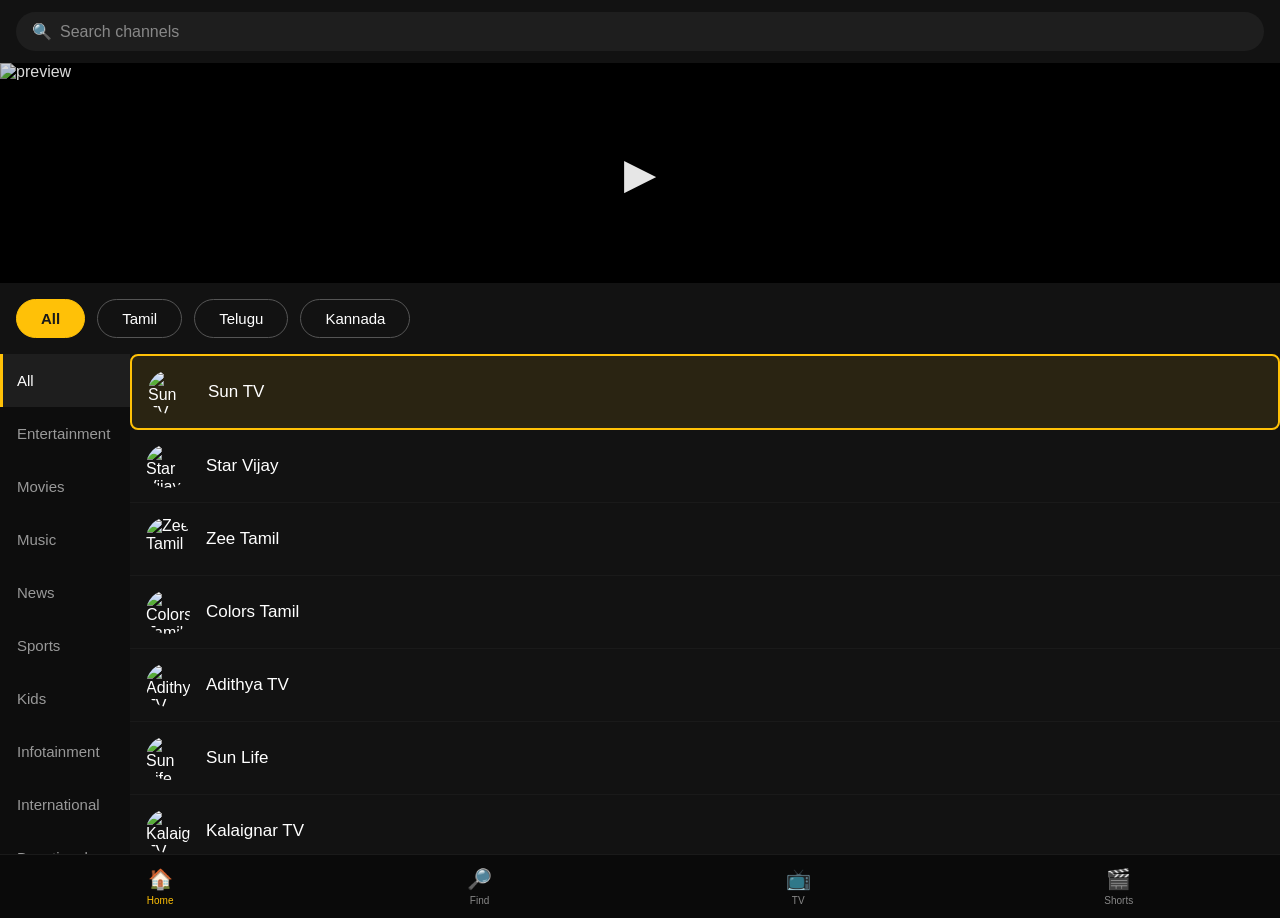
==== index.html @ 4cde8040 "Add files via upload" ====
<!DOCTYPE html>
<html lang="en">
<head>
<meta charset="UTF-8">
<meta name="viewport" content="width=device-width, initial-scale=1.0">
<title>TV Channel Prototype</title>
<link rel="stylesheet" href="style.css">
</head>
<body>

<!-- ============ HOME SCREEN ============ -->
<div id="homeScreen" class="screen active">

  <div class="search-bar">
    <span class="search-icon">🔍</span>
    <span class="search-placeholder">Search channels</span>
  </div>

  <!-- Mini preview player -->
  <div id="miniPlayer" class="mini-player">
    <img id="miniPlayerImg" src="" alt="preview" class="mini-player-img">
    <div class="mini-player-overlay">
      <span class="play-icon">▶</span>
    </div>
  </div>

  <!-- Language tabs -->
  <div id="tabBar" class="tab-bar"></div>

  <div class="body-row">
    <!-- Category sidebar -->
    <div id="categoryList" class="category-list"></div>

    <!-- Channel list -->
    <div id="channelList" class="channel-list"></div>
  </div>

  <!-- Bottom nav -->
  <div class="bottom-nav">
    <div class="nav-item active"><span>🏠</span><small>Home</small></div>
    <div class="nav-item"><span>🔎</span><small>Find</small></div>
    <div class="nav-item"><span>📺</span><small>TV</small></div>
    <div class="nav-item"><span>🎬</span><small>Shorts</small></div>
  </div>
</div>

<!-- ============ PLAYER SCREEN ============ -->
<div id="playerScreen" class="screen">
  <div class="player-surface">
    <img id="playerImg" src="" alt="playing" class="player-img">

    <div class="player-top-bar">
      <span id="backBtn" class="icon-btn">←</span>
      <span id="playerTitle" class="player-title">Channel Name</span>
      <div class="player-top-icons">
        <span class="icon-btn">⛶</span>
        <span class="icon-btn">📡</span>
        <span class="icon-btn">↗</span>
      </div>
    </div>

    <div class="player-center-controls">
      <span class="seek-btn">⏪<small>10s</small></span>
      <span id="playPauseBtn" class="play-pause-btn">⏸</span>
      <span class="seek-btn">10s<small>⏩</small></span>
    </div>

    <div class="player-bottom-bar">
      <div class="seek-row">
        <span class="time">0:29:38</span>
        <div class="seek-track"><div class="seek-fill"></div></div>
        <span class="time">0:29:58</span>
      </div>
      <div class="player-bottom-controls">
        <div class="ctrl"><span>HD</span> Quality</div>
        <div class="ctrl"><span>🔒</span> Lock</div>
        <div class="ctrl"><span>💬</span> Audio &amp; Subtitles</div>
        <div id="moreChannelsBtn" class="ctrl">▤ More Channels</div>
      </div>
    </div>

    <!-- Channel overlay panel that scrolls forward on selection -->
    <div id="channelOverlay" class="channel-overlay">
      <div class="overlay-tab-bar">
        <div class="overlay-tab active">All</div>
        <div class="overlay-tab">Tamil</div>
        <div class="overlay-tab">Telugu</div>
        <div class="overlay-tab">Kannada</div>
      </div>
      <div class="overlay-body">
        <div class="overlay-category-list">
          <div class="overlay-cat active">All</div>
          <div class="overlay-cat">Entertainment</div>
          <div class="overlay-cat">Movies</div>
          <div class="overlay-cat">Music</div>
          <div class="overlay-cat">News</div>
          <div class="overlay-cat">Sports</div>
          <div class="overlay-cat">Kids</div>
          <div class="overlay-cat">Infotainment</div>
        </div>
        <div id="overlayChannelList" class="overlay-channel-list"></div>
      </div>
    </div>
  </div>
</div>

<script src="channels.js"></script>
<script src="app.js"></script>
</body>
</html>
---- style.css ----
* { box-sizing: border-box; margin: 0; padding: 0; }

body {
  font-family: -apple-system, Segoe UI, Roboto, sans-serif;
  background: #121212;
  color: #fff;
  overflow-x: hidden;
}

.screen { display: none; }
.screen.active { display: block; }

/* ---------- HOME SCREEN ---------- */

.search-bar {
  display: flex;
  align-items: center;
  gap: 8px;
  margin: 12px 16px;
  padding: 10px 16px;
  background: #1e1e1e;
  border-radius: 24px;
  color: #888;
}

.mini-player {
  position: relative;
  width: 100%;
  height: 220px;
  background: #000;
  cursor: pointer;
  overflow: hidden;
}
.mini-player-img {
  width: 100%;
  height: 100%;
  object-fit: cover;
  display: block;
}
.mini-player-overlay {
  position: absolute;
  inset: 0;
  display: flex;
  align-items: center;
  justify-content: center;
  background: rgba(0,0,0,0.15);
  transition: background 0.2s;
}
.mini-player-overlay:hover { background: rgba(0,0,0,0.35); }
.play-icon { font-size: 42px; opacity: 0.9; }

.tab-bar {
  display: flex;
  gap: 12px;
  padding: 16px;
  overflow-x: auto;
}
.tab {
  padding: 10px 24px;
  border-radius: 24px;
  border: 1px solid #555;
  white-space: nowrap;
  cursor: pointer;
  font-size: 15px;
}
.tab.active {
  background: #FFC107;
  color: #1a1a1a;
  border-color: #FFC107;
  font-weight: 600;
}

.body-row {
  display: flex;
  height: calc(100vh - 400px);
  min-height: 320px;
}

.category-list {
  width: 130px;
  background: #0d0d0d;
  overflow-y: auto;
  flex-shrink: 0;
}
.category-item {
  padding: 18px 14px;
  font-size: 15px;
  color: #999;
  cursor: pointer;
  border-left: 3px solid transparent;
}
.category-item.active {
  background: #1e1e1e;
  color: #fff;
  border-left-color: #FFC107;
}

.channel-list {
  flex: 1;
  overflow-y: auto;
}

.channel-item {
  display: flex;
  align-items: center;
  gap: 16px;
  padding: 14px 16px;
  border-bottom: 1px solid #1a1a1a;
  cursor: pointer;
  transition: background 0.15s;
}
.channel-item:hover,
.channel-item:focus-visible {
  background: #1e1e1e;
  outline: 2px solid #FFC107;
  outline-offset: -2px;
}
.channel-item.selected {
  border: 2px solid #FFC107;
  border-radius: 8px;
  background: #2a2412;
}
.channel-logo {
  width: 44px;
  height: 44px;
  border-radius: 50%;
  object-fit: cover;
  flex-shrink: 0;
}
.channel-name {
  font-size: 17px;
}
/* Intentionally: no .premium-badge / crown styles exist in this stylesheet */

.bottom-nav {
  display: flex;
  justify-content: space-around;
  padding: 12px 0;
  background: #0a0a0a;
  border-top: 1px solid #1a1a1a;
}
.nav-item {
  display: flex;
  flex-direction: column;
  align-items: center;
  gap: 4px;
  font-size: 12px;
  color: #888;
}
.nav-item.active { color: #FFC107; }
.nav-item span { font-size: 20px; }

/* ---------- PLAYER SCREEN ---------- */

.player-surface {
  position: relative;
  width: 100vw;
  height: 100vh;
  background: #000;
  overflow: hidden;
}
.player-img {
  width: 100%;
  height: 100%;
  object-fit: cover;
  display: block;
}

.player-top-bar {
  position: absolute;
  top: 0; left: 0; right: 0;
  display: flex;
  align-items: center;
  gap: 16px;
  padding: 16px 24px;
  background: linear-gradient(to bottom, rgba(0,0,0,0.7), transparent);
}
.icon-btn {
  font-size: 22px;
  cursor: pointer;
  padding: 4px 8px;
}
.player-title {
  flex: 1;
  text-align: center;
  font-size: 20px;
}
.player-top-icons { display: flex; gap: 16px; }

.player-center-controls {
  position: absolute;
  top: 50%;
  left: 50%;
  transform: translate(-50%, -50%);
  display: flex;
  align-items: center;
  gap: 60px;
}
.seek-btn {
  font-size: 24px;
  display: flex;
  flex-direction: column;
  align-items: center;
  cursor: pointer;
  opacity: 0.85;
}
.seek-btn small { font-size: 11px; }
.play-pause-btn {
  font-size: 46px;
  cursor: pointer;
}

.player-bottom-bar {
  position: absolute;
  bottom: 0; left: 0; right: 0;
  padding: 16px 24px 20px;
  background: linear-gradient(to top, rgba(0,0,0,0.8), transparent);
}
.seek-row {
  display: flex;
  align-items: center;
  gap: 12px;
  margin-bottom: 16px;
}
.time { font-size: 13px; color: #ccc; }
.seek-track {
  flex: 1;
  height: 3px;
  background: rgba(255,255,255,0.3);
  border-radius: 2px;
  position: relative;
}
.seek-fill {
  position: absolute;
  left: 0; top: 0; bottom: 0;
  width: 96%;
  background: #FFC107;
  border-radius: 2px;
}
.seek-fill::after {
  content: '';
  position: absolute;
  right: -6px; top: 50%;
  transform: translateY(-50%);
  width: 12px; height: 12px;
  border-radius: 50%;
  background: #FFC107;
}
.player-bottom-controls {
  display: flex;
  justify-content: space-between;
  font-size: 13px;
  color: #ddd;
}
.ctrl { display: flex; align-items: center; gap: 6px; cursor: pointer; }

/* Channel overlay panel — slides in and channel cards scroll forward on select */
.channel-overlay {
  position: absolute;
  top: 0; right: -340px;
  width: 340px;
  height: 100%;
  background: rgba(10,10,10,0.92);
  transition: right 0.28s ease;
  display: flex;
  flex-direction: column;
}
.channel-overlay.visible { right: 0; }

.overlay-tab-bar {
  display: flex;
  gap: 8px;
  padding: 12px;
  overflow-x: auto;
  border-bottom: 1px solid #222;
}
.overlay-tab {
  padding: 8px 16px;
  border-radius: 20px;
  border: 1px solid #555;
  font-size: 13px;
  white-space: nowrap;
  cursor: pointer;
}
.overlay-tab.active {
  background: #FFC107;
  color: #1a1a1a;
  border-color: #FFC107;
}

.overlay-body {
  display: flex;
  flex: 1;
  overflow: hidden;
}
.overlay-category-list {
  width: 110px;
  background: #0a0a0a;
  overflow-y: auto;
  flex-shrink: 0;
}
.overlay-cat {
  padding: 14px 10px;
  font-size: 13px;
  color: #999;
  cursor: pointer;
}
.overlay-cat.active { color: #fff; background: #1a1a1a; }

.overlay-channel-list {
  flex: 1;
  overflow-y: auto;
  scroll-behavior: smooth;
}
.overlay-channel-item {
  display: flex;
  align-items: center;
  gap: 12px;
  padding: 14px 12px;
  cursor: pointer;
  border-bottom: 1px solid #1a1a1a;
  transition: transform 0.25s ease, background 0.2s;
}
.overlay-channel-item.selected {
  border: 2px solid #FFC107;
  border-radius: 8px;
  background: #2a2412;
  /* "forward" nudge: selected card animates slightly toward viewer */
  transform: translateX(-6px) scale(1.02);
}
.overlay-channel-logo {
  width: 32px;
  height: 32px;
  border-radius: 50%;
  object-fit: cover;
}
.overlay-channel-name { font-size: 14px; }

/* Responsive: keep usable on small phone widths */
@media (max-width: 400px) {
  .player-center-controls { gap: 36px; }
  .channel-overlay { width: 82vw; right: -82vw; }
}
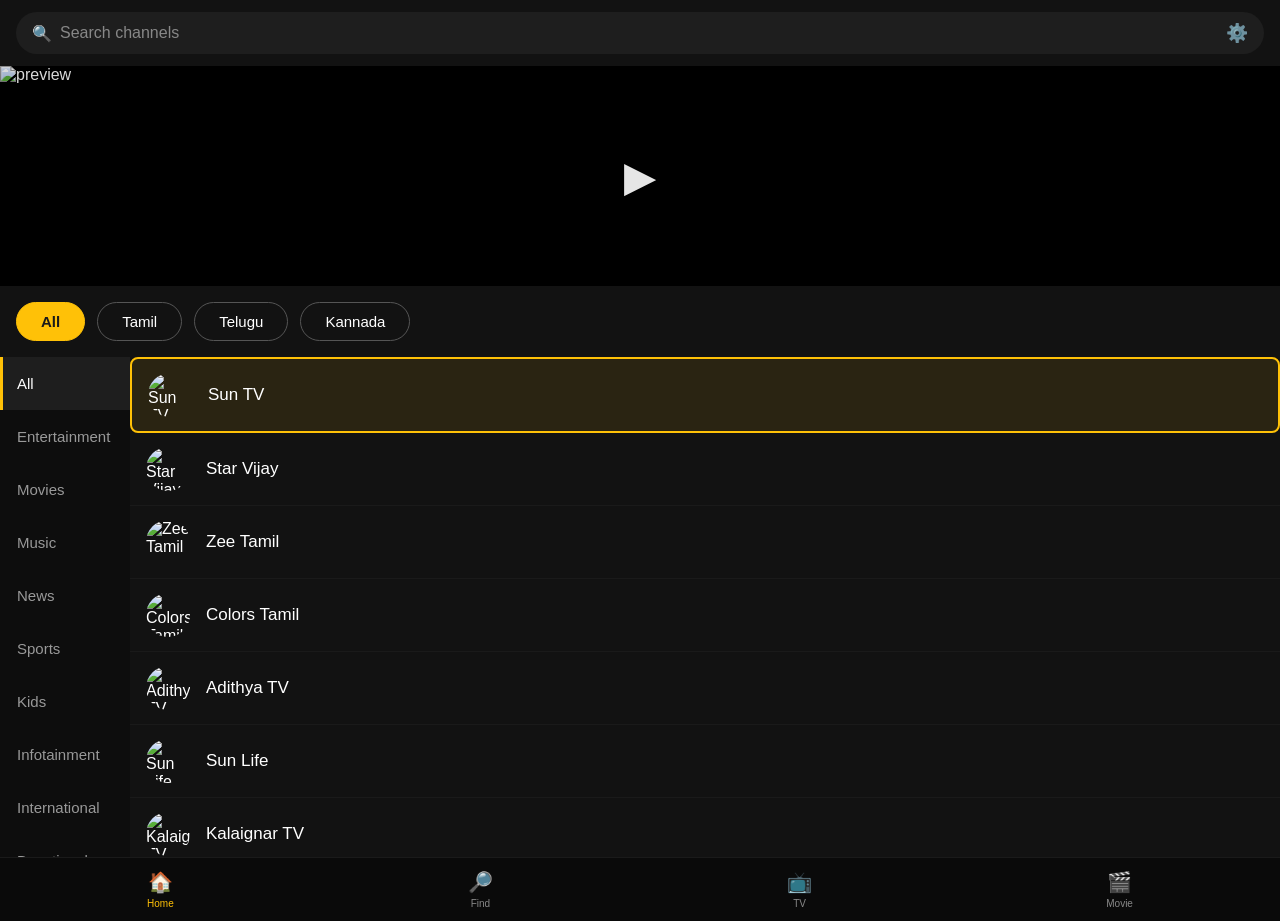
==== commit 8c43010f: "Add files via upload" ====
--- a/index.html
+++ b/index.html
@@ -14,6 +14,7 @@
   <div class="search-bar">
     <span class="search-icon">🔍</span>
     <span class="search-placeholder">Search channels</span>
+    <a href="admin.html" class="admin-link" title="Admin: Add Channel/Movie">⚙️</a>
   </div>
 
   <!-- Mini preview player -->
@@ -27,7 +28,7 @@
   <!-- Language tabs -->
   <div id="tabBar" class="tab-bar"></div>
 
-  <div class="body-row">
+  <div id="homeBodyRow" class="body-row">
     <!-- Category sidebar -->
     <div id="categoryList" class="category-list"></div>
 
@@ -35,12 +36,23 @@
     <div id="channelList" class="channel-list"></div>
   </div>
 
+  <!-- Placeholder panels for Find / TV / Movie tabs -->
+  <div id="findPanel" class="nav-panel">
+    <div class="nav-panel-msg">🔎 Find screen — search UI goes here.</div>
+  </div>
+  <div id="tvPanel" class="nav-panel">
+    <div class="nav-panel-msg">📺 TV screen — live TV guide goes here.</div>
+  </div>
+  <div id="moviePanel" class="nav-panel">
+    <div class="nav-panel-msg">🎬 Movie screen — movie catalog goes here.</div>
+  </div>
+
   <!-- Bottom nav -->
   <div class="bottom-nav">
-    <div class="nav-item active"><span>🏠</span><small>Home</small></div>
-    <div class="nav-item"><span>🔎</span><small>Find</small></div>
-    <div class="nav-item"><span>📺</span><small>TV</small></div>
-    <div class="nav-item"><span>🎬</span><small>Shorts</small></div>
+    <div class="nav-item active" data-nav="home"><span>🏠</span><small>Home</small></div>
+    <div class="nav-item" data-nav="find"><span>🔎</span><small>Find</small></div>
+    <div class="nav-item" data-nav="tv"><span>📺</span><small>TV</small></div>
+    <div class="nav-item" data-nav="movie"><span>🎬</span><small>Movie</small></div>
   </div>
 </div>
 
--- a/style.css
+++ b/style.css
@@ -22,6 +22,13 @@
   border-radius: 24px;
   color: #888;
 }
+.admin-link {
+  margin-left: auto;
+  text-decoration: none;
+  font-size: 18px;
+  opacity: 0.8;
+}
+.admin-link:hover { opacity: 1; }
 
 .mini-player {
   position: relative;
@@ -149,6 +156,20 @@
 }
 .nav-item.active { color: #FFC107; }
 .nav-item span { font-size: 20px; }
+.nav-item { cursor: pointer; }
+
+.nav-panel {
+  display: none;
+  height: calc(100vh - 400px);
+  min-height: 320px;
+  align-items: center;
+  justify-content: center;
+  color: #999;
+  font-size: 16px;
+  padding: 24px;
+  text-align: center;
+}
+.nav-panel.active { display: flex; }
 
 /* ---------- PLAYER SCREEN ---------- */
 
